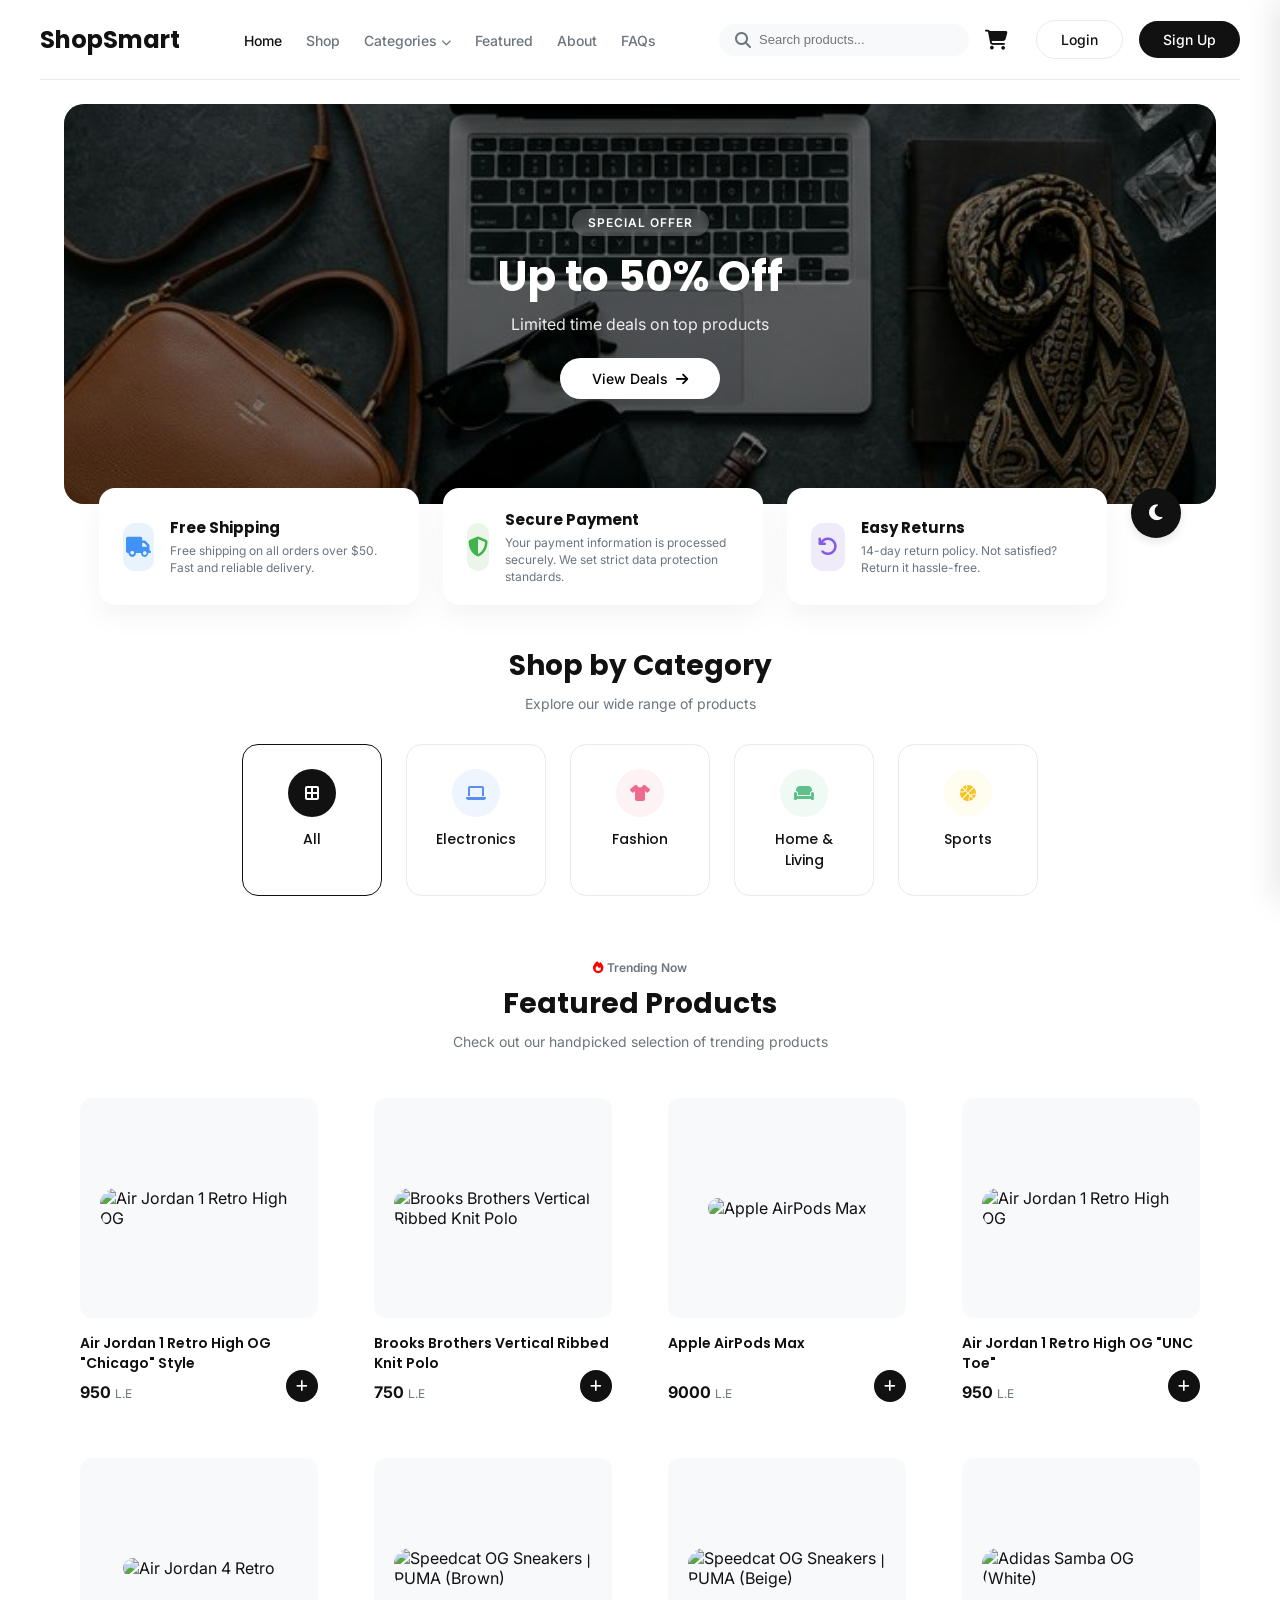
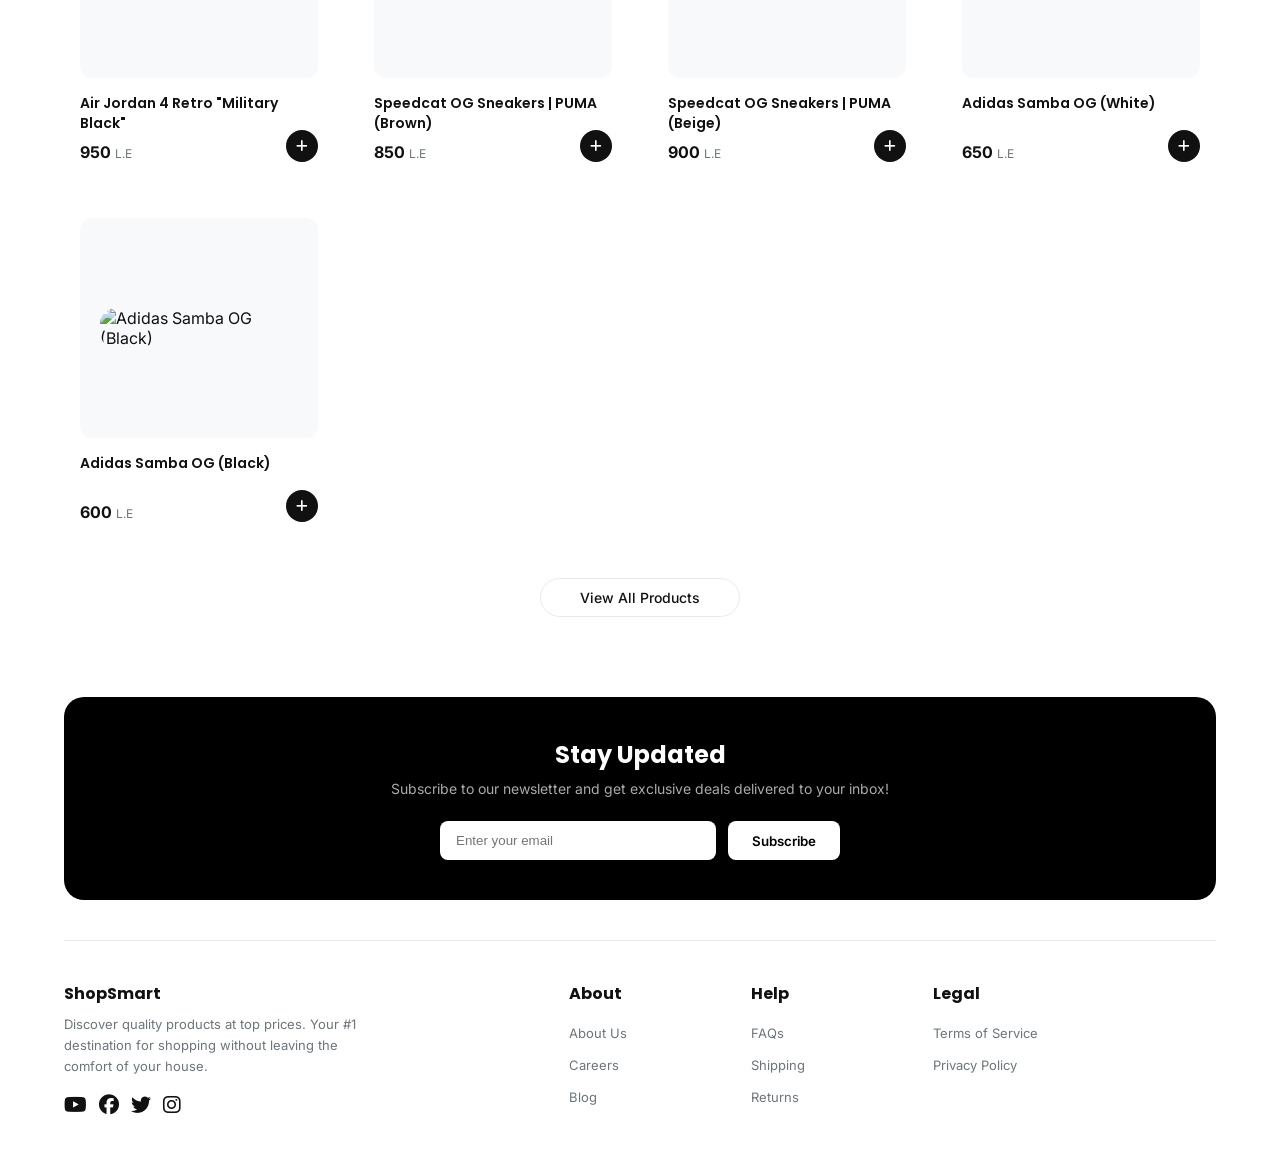
==== index.html @ 65238ae1 "Add files via upload" ====
<!DOCTYPE html>
<html lang="en">

<head>
    <meta charset="UTF-8">
    <meta name="viewport" content="width=device-width, initial-scale=1.0">
    <title>ShopSmart - Home</title>
    <link rel="stylesheet" href="style.css">
    <link rel="stylesheet" href="https://cdnjs.cloudflare.com/ajax/libs/font-awesome/6.4.0/css/all.min.css" />
</head>

<body>

    <header class="container navbar">
        <div class="nav-logo">ShopSmart</div>
        <ul class="nav-links">
            <li><a href="index.html" class="active">Home</a></li>
            <li><a href="#">Shop</a></li>
            <li><a href="#">Categories <i class="fa-solid fa-chevron-down" style="font-size: 10px;"></i></a></li>
            <li><a href="#">Featured</a></li>
            <li><a href="#">About</a></li>
            <li><a href="#">FAQs</a></li>
        </ul>
        <div class="nav-actions">
            <div class="search-bar">
                <i class="fa-solid fa-search" style="color:var(--text-muted)"></i>
                <input type="text" placeholder="Search products...">
            </div>
            <a href="#" class="cart-icon"
                style="position:relative; font-size: 20px; color: var(--text-main); margin-right: 12px;">
                <i class="fa-solid fa-cart-shopping"></i>
                <span class="cart-count"
                    style="position:absolute; top:-8px; right:-10px; background:var(--primary-color); color:#fff; font-size:10px; font-weight:bold; width:18px; height:18px; border-radius:50%; display:none; align-items:center; justify-content:center;">0</span>
            </a>
            <a href="login.html" class="btn btn-outline">Login</a>
            <a href="login.html" class="btn btn-dark">Sign Up</a>
        </div>
    </header>

    <main class="container">
        <section class="hero">
            <img src="assets/hero_bg.png" alt="Hero Background">
            <div class="hero-overlay"></div>
            <div class="hero-content">
                <span class="badge">SPECIAL OFFER</span>
                <h1>Up to 50% Off</h1>
                <p>Limited time deals on top products</p>
                <a href="#" class="btn btn-primary"
                    style="background:#fff; color:#000; padding: 12px 32px; border-radius: 30px;">View Deals <i
                        class="fa-solid fa-arrow-right" style="margin-left:8px"></i></a>
            </div>
        </section>

        <div class="features-container">
            <div class="feature-card">
                <div class="feature-icon blue"><i class="fa-solid fa-truck"></i></div>
                <div class="feature-text">
                    <h4>Free Shipping</h4>
                    <p>Free shipping on all orders over $50. Fast and reliable delivery.</p>
                </div>
            </div>
            <div class="feature-card">
                <div class="feature-icon green"><i class="fa-solid fa-shield-halved"></i></div>
                <div class="feature-text">
                    <h4>Secure Payment</h4>
                    <p>Your payment information is processed securely. We set strict data protection standards.</p>
                </div>
            </div>
            <div class="feature-card">
                <div class="feature-icon purple"><i class="fa-solid fa-arrow-rotate-left"></i></div>
                <div class="feature-text">
                    <h4>Easy Returns</h4>
                    <p>14-day return policy. Not satisfied? Return it hassle-free.</p>
                </div>
            </div>

            <button class="theme-toggle" id="themeToggleBtn"
                style="width:50px; height:50px; background:var(--text-main); color:var(--bg-color); border-radius:50%; box-shadow:0 4px 10px rgba(0,0,0,0.1); display:flex; align-items:center; justify-content:center; font-size:18px;">
                <i class="fa-solid fa-moon"></i>
            </button>
        </div>

        <section>
            <div class="section-header">
                <h2 class="poppins">Shop by Category</h2>
                <p>Explore our wide range of products</p>
            </div>
            <div class="categories">
                <div class="category-card" data-category="all" style="border-color: var(--text-main);">
                    <div class="category-icon" style="background:var(--text-main); color:var(--bg-color)"><i
                            class="fa-solid fa-border-all"></i></div>
                    <h4>All</h4>
                </div>
                <div class="category-card" data-category="electronics">
                    <div class="category-icon c1"><i class="fa-solid fa-laptop"></i></div>
                    <h4>Electronics</h4>
                </div>
                <div class="category-card" data-category="fashion">
                    <div class="category-icon c2"><i class="fa-solid fa-shirt"></i></div>
                    <h4>Fashion</h4>
                </div>
                <div class="category-card" data-category="home">
                    <div class="category-icon c3"><i class="fa-solid fa-couch"></i></div>
                    <h4>Home & Living</h4>
                </div>
                <div class="category-card" data-category="sports">
                    <div class="category-icon c4"><i class="fa-solid fa-basketball"></i></div>
                    <h4>Sports</h4>
                </div>
            </div>
        </section>

        <section>
            <div class="section-header">
                <span
                    style="color:var(--text-muted); font-size:12px; margin-bottom:8px; display:inline-block; font-weight:600;"><i
                        class="fa-solid fa-fire" style="color:red"></i> Trending Now</span>
                <h2 class="poppins">Featured Products</h2>
                <p>Check out our handpicked selection of trending products</p>
            </div>

            <div class="products-grid" id="productsGrid">
                <!-- Products injected by JS -->
            </div>

            <div class="text-center" style="margin-bottom: 80px;">
                <a href="#" class="btn btn-outline" style="min-width: 200px;">View All Products</a>
            </div>
        </section>

    </main>

    <footer class="container">
        <div class="newsletter-banner">
            <h2>Stay Updated</h2>
            <p>Subscribe to our newsletter and get exclusive deals delivered to your inbox!</p>
            <form class="newsletter-form">
                <input type="email" placeholder="Enter your email" required>
                <button type="submit">Subscribe</button>
            </form>
        </div>

        <div class="footer-links">
            <div class="footer-col" style="grid-column: span 2;">
                <h4 class="nav-logo" style="margin-bottom:8px">ShopSmart</h4>
                <p style="max-width:300px">Discover quality products at top prices. Your #1 destination for shopping
                    without leaving the comfort of your house.</p>
                <div class="social-icons">
                    <a href="#"><i class="fa-brands fa-youtube"></i></a>
                    <a href="#"><i class="fa-brands fa-facebook"></i></a>
                    <a href="#"><i class="fa-brands fa-twitter"></i></a>
                    <a href="#"><i class="fa-brands fa-instagram"></i></a>
                </div>
            </div>
            <div class="footer-col">
                <h4>About</h4>
                <ul>
                    <li><a href="#">About Us</a></li>
                    <li><a href="#">Careers</a></li>
                    <li><a href="#">Blog</a></li>
                </ul>
            </div>
            <div class="footer-col">
                <h4>Help</h4>
                <ul>
                    <li><a href="#">FAQs</a></li>
                    <li><a href="#">Shipping</a></li>
                    <li><a href="#">Returns</a></li>
                </ul>
            </div>
            <div class="footer-col">
                <h4>Legal</h4>
                <ul>
                    <li><a href="#">Terms of Service</a></li>
                    <li><a href="#">Privacy Policy</a></li>
                </ul>
            </div>
        </div>
    </footer>

    <script src="script.js"></script>
</body>

</html>
---- style.css ----
@import url('https://fonts.googleapis.com/css2?family=Poppins:wght@400;500;600;700&display=swap');
@import url('https://fonts.googleapis.com/css2?family=Inter:wght@400;500;600;700&display=swap');

:root {
    --primary-color: #fb3b4e;
    --bg-color: #ffffff;
    --bg-secondary: #f8f9fa;
    --text-main: #111111;
    --text-muted: #6c757d;
    --border-color: #eaeaea;
    --card-radius: 16px;
    --btn-radius: 8px;
    --transition: all 0.3s ease;
}

[data-theme="dark"] {
    --bg-color: #121212;
    --bg-secondary: #1e1e1e;
    --text-main: #ffffff;
    --text-muted: #a0a0a0;
    --border-color: #333333;
}

* {
    margin: 0;
    padding: 0;
    box-sizing: border-box;
}

body {
    font-family: 'Inter', sans-serif;
    background-color: var(--bg-color);
    color: var(--text-main);
    transition: var(--transition);
    -webkit-font-smoothing: antialiased;
}

h1,
h2,
h3,
h4,
.poppins {
    font-family: 'Poppins', sans-serif;
    color: var(--text-main);
}

a {
    text-decoration: none;
    color: inherit;
    transition: var(--transition);
}

button {
    cursor: pointer;
    border: none;
    outline: none;
    background: none;
    font-family: inherit;
    transition: var(--transition);
}

img {
    max-width: 100%;
    border-radius: var(--card-radius);
    display: block;
}

/* Utilities */
.container {
    max-width: 1200px;
    margin: 0 auto;
    padding: 0 24px;
}

.text-center {
    text-align: center;
}

.d-flex {
    display: flex;
}

.align-center {
    align-items: center;
}

.justify-between {
    justify-content: space-between;
}

.gap-1 {
    gap: 8px;
}

.gap-2 {
    gap: 16px;
}

.gap-3 {
    gap: 24px;
}

.gap-4 {
    gap: 32px;
}

.btn {
    display: inline-flex;
    align-items: center;
    justify-content: center;
    padding: 12px 24px;
    border-radius: var(--btn-radius);
    font-weight: 500;
    font-size: 14px;
}

.btn-primary {
    background-color: var(--primary-color);
    color: #fff;
    border-radius: 12px;
}

.btn-primary:hover {
    filter: brightness(0.9);
}

.btn-dark {
    background-color: var(--text-main);
    color: var(--bg-color);
    border-radius: 30px;
    padding: 10px 24px;
}

.btn-dark:hover {
    opacity: 0.8;
}

.btn-outline {
    border: 1px solid var(--border-color);
    background: transparent;
    color: var(--text-main);
    border-radius: 30px;
    padding: 10px 24px;
}

.btn-outline:hover {
    background: var(--bg-secondary);
}

/* Navbar */
.navbar {
    display: flex;
    align-items: center;
    justify-content: space-between;
    padding: 20px 0;
    border-bottom: 1px solid var(--border-color);
}

.nav-logo {
    font-size: 24px;
    font-weight: 700;
    font-family: 'Poppins', sans-serif;
}

.nav-links {
    display: flex;
    gap: 24px;
    list-style: none;
}

.nav-links a {
    font-size: 14px;
    font-weight: 500;
    color: var(--text-muted);
}

.nav-links a.active,
.nav-links a:hover {
    color: var(--text-main);
}

.nav-actions {
    display: flex;
    align-items: center;
    gap: 16px;
}

.search-bar {
    display: flex;
    align-items: center;
    background-color: var(--bg-secondary);
    border-radius: 30px;
    padding: 8px 16px;
    width: 250px;
}

.search-bar input {
    border: none;
    background: transparent;
    outline: none;
    width: 100%;
    font-size: 13px;
    color: var(--text-main);
    margin-left: 8px;
}

/* Hero Section */
.hero {
    position: relative;
    border-radius: 20px;
    overflow: hidden;
    margin: 24px 0;
    height: 400px;
    display: flex;
    align-items: center;
    justify-content: center;
}

.hero img {
    position: absolute;
    top: 0;
    left: 0;
    width: 100%;
    height: 100%;
    object-fit: cover;
    z-index: 1;
    border-radius: 0;
}

.hero-overlay {
    position: absolute;
    top: 0;
    left: 0;
    width: 100%;
    height: 100%;
    background: rgba(0, 0, 0, 0.5);
    z-index: 2;
}

.hero-content {
    position: relative;
    z-index: 3;
    text-align: center;
    color: #fff;
    max-width: 500px;
}

.badge {
    background: rgba(255, 255, 255, 0.2);
    backdrop-filter: blur(5px);
    padding: 6px 16px;
    border-radius: 20px;
    font-size: 12px;
    font-weight: 600;
    text-transform: uppercase;
    letter-spacing: 1px;
    display: inline-block;
    margin-bottom: 16px;
}

.hero h1 {
    font-size: 42px;
    line-height: 1.2;
    margin-bottom: 12px;
    color: #fff;
}

.hero p {
    font-size: 16px;
    margin-bottom: 24px;
    opacity: 0.9;
}

/* Features */
.features-container {
    display: flex;
    justify-content: center;
    gap: 24px;
    margin: -40px auto 40px;
    position: relative;
    z-index: 10;
}

.feature-card {
    background: var(--bg-color);
    padding: 20px 24px;
    border-radius: 16px;
    display: flex;
    align-items: center;
    gap: 16px;
    box-shadow: 0 10px 30px rgba(0, 0, 0, 0.05);
    flex: 1;
    max-width: 320px;
}

.feature-icon {
    width: 48px;
    height: 48px;
    border-radius: 12px;
    display: flex;
    align-items: center;
    justify-content: center;
    font-size: 20px;
}

.feature-icon.blue {
    background: #e8f3fc;
    color: #4092f6;
}

.feature-icon.green {
    background: #eaf6ea;
    color: #42b24c;
}

.feature-icon.purple {
    background: #f0ebf8;
    color: #825ce5;
}

.feature-text h4 {
    font-size: 15px;
    margin-bottom: 4px;
}

.feature-text p {
    font-size: 12px;
    color: var(--text-muted);
    line-height: 1.4;
}

/* Categories */
.section-header {
    text-align: center;
    margin-bottom: 32px;
}

.section-header h2 {
    font-size: 28px;
    margin-bottom: 8px;
}

.section-header p {
    color: var(--text-muted);
    font-size: 14px;
}

.categories {
    display: flex;
    justify-content: center;
    gap: 24px;
    margin-bottom: 60px;
}

.category-card {
    background: var(--bg-color);
    border: 1px solid var(--border-color);
    padding: 24px;
    border-radius: 16px;
    text-align: center;
    width: 140px;
    transition: var(--transition);
    cursor: pointer;
}

.category-card:hover {
    border-color: var(--text-main);
}

.category-icon {
    width: 48px;
    height: 48px;
    border-radius: 50%;
    margin: 0 auto 12px;
    display: flex;
    align-items: center;
    justify-content: center;
}

.category-icon.c1 {
    background: #eef5ff;
    color: #588ff2;
}

.category-icon.c2 {
    background: #fdf2f4;
    color: #f06a8e;
}

.category-icon.c3 {
    background: #eefaf3;
    color: #5ec08b;
}

.category-icon.c4 {
    background: #fffcf0;
    color: #f4c424;
}

.category-card h4 {
    font-size: 14px;
    font-weight: 500;
}

/* Products Grid */
.products-grid {
    display: grid;
    grid-template-columns: repeat(4, 1fr);
    gap: 24px;
    margin-bottom: 40px;
}

.product-card {
    background: var(--bg-color);
    border-radius: 16px;
    padding: 16px;
    position: relative;
    transition: var(--transition);
}

.product-card:hover {
    transform: translateY(-4px);
    box-shadow: 0 10px 20px rgba(0, 0, 0, 0.05);
}

.product-img-wrap {
    background: var(--bg-secondary);
    border-radius: 12px;
    padding: 20px;
    height: 220px;
    display: flex;
    align-items: center;
    justify-content: center;
    margin-bottom: 16px;
}

.product-img-wrap img {
    max-height: 100%;
    object-fit: contain;
    mix-blend-mode: multiply;
    /* Removes white bg from stock imgs */
}

[data-theme="dark"] .product-img-wrap img {
    mix-blend-mode: normal;
}

.product-title {
    font-size: 14px;
    font-weight: 600;
    margin-bottom: 8px;
    line-height: 1.4;
    height: 40px;
    overflow: hidden;
}

.product-price {
    font-weight: 700;
    font-size: 16px;
}

.product-price span {
    font-size: 12px;
    font-weight: 400;
    color: var(--text-muted);
}

.add-to-cart-btn {
    position: absolute;
    bottom: 16px;
    right: 16px;
    width: 32px;
    height: 32px;
    background: var(--text-main);
    color: var(--bg-color);
    border-radius: 50%;
    display: flex;
    align-items: center;
    justify-content: center;
}

/* Footer */
.newsletter-banner {
    background: #000;
    color: #fff;
    border-radius: 20px;
    padding: 40px;
    text-align: center;
    margin-bottom: 40px;
}

.newsletter-banner h2 {
    color: #fff;
    margin-bottom: 8px;
}

.newsletter-banner p {
    color: #aaa;
    margin-bottom: 24px;
    font-size: 14px;
}

.newsletter-form {
    display: flex;
    justify-content: center;
    gap: 12px;
    max-width: 400px;
    margin: 0 auto;
}

.newsletter-form input {
    flex: 1;
    padding: 12px 16px;
    border-radius: 8px;
    border: none;
    outline: none;
}

.newsletter-form button {
    background: #fff;
    color: #000;
    font-weight: 600;
    border-radius: 8px;
    padding: 0 24px;
}

.footer-links {
    display: grid;
    grid-template-columns: 2fr 1fr 1fr 1fr 2fr;
    gap: 40px;
    padding: 40px 0;
    border-top: 1px solid var(--border-color);
}

.footer-col h4 {
    font-size: 16px;
    margin-bottom: 16px;
}

.footer-col p {
    font-size: 13px;
    color: var(--text-muted);
    line-height: 1.6;
    margin-bottom: 16px;
}

.footer-col ul {
    list-style: none;
}

.footer-col ul li {
    margin-bottom: 12px;
}

.footer-col ul a {
    font-size: 13px;
    color: var(--text-muted);
}

.footer-col ul a:hover {
    color: var(--text-main);
}

.social-icons {
    display: flex;
    gap: 12px;
}

.social-icons a {
    color: var(--text-main);
    font-size: 20px;
}

/* Login Page Styles */
.login-split {
    display: flex;
    height: 100vh;
    width: 100%;
}

.login-left {
    flex: 1;
    background: linear-gradient(135deg, #dfa4f8, #a87df2);
    display: flex;
    align-items: center;
    justify-content: center;
    padding: 40px;
    position: relative;
}

.login-left img {
    width: 80%;
    max-width: 600px;
    object-fit: cover;
    border-radius: 24px;
    box-shadow: 0 20px 40px rgba(0, 0, 0, 0.15);
}

.login-right {
    flex: 1;
    background: var(--bg-color);
    display: flex;
    flex-direction: column;
    padding: 40px;
    position: relative;
}

.login-header {
    text-align: right;
    font-size: 13px;
}

.login-header span {
    color: var(--text-muted);
}

.login-header a {
    color: var(--primary-color);
    font-weight: 500;
}

.login-form-wrapper {
    margin: auto;
    max-width: 400px;
    width: 100%;
}

.login-form-wrapper h1 {
    font-size: 36px;
    margin-bottom: 8px;
}

.login-form-wrapper p {
    color: var(--text-muted);
    margin-bottom: 32px;
    font-size: 15px;
}

.input-group {
    margin-bottom: 20px;
    position: relative;
}

.input-group input {
    width: 100%;
    padding: 16px 20px;
    border-radius: 12px;
    border: 1px solid transparent;
    background: var(--bg-secondary);
    font-size: 14px;
    color: var(--text-main);
    outline: none;
    font-family: inherit;
    transition: var(--transition);
}

.input-group input:focus {
    border-color: var(--primary-color);
}

.recovery-link {
    display: block;
    text-align: right;
    font-size: 12px;
    color: var(--text-muted);
    margin-bottom: 24px;
}

.login-btn {
    width: 100%;
    padding: 16px;
    font-size: 16px;
    font-weight: 600;
    border-radius: 12px;
    background: var(--primary-color);
    color: #fff;
    box-shadow: 0 8px 20px rgba(251, 59, 78, 0.3);
    margin-bottom: 32px;
}

.login-btn:hover {
    box-shadow: 0 4px 10px rgba(251, 59, 78, 0.2);
    transform: translateY(-2px);
}

.divider {
    text-align: center;
    position: relative;
    margin-bottom: 24px;
}

.divider::before {
    content: "";
    position: absolute;
    left: 0;
    top: 50%;
    width: 100%;
    height: 1px;
    background: var(--border-color);
    z-index: 1;
}

.divider span {
    background: var(--bg-color);
    padding: 0 16px;
    position: relative;
    z-index: 2;
    font-size: 13px;
    color: var(--text-muted);
}

.social-login {
    display: flex;
    justify-content: center;
    gap: 16px;
}

.social-btn {
    width: 48px;
    height: 48px;
    border-radius: 12px;
    background: var(--bg-secondary);
    display: flex;
    align-items: center;
    justify-content: center;
    color: var(--text-main);
    font-size: 20px;
}

.social-btn:hover {
    background: var(--border-color);
}

.theme-toggle-fixed {
    position: fixed;
    bottom: 24px;
    right: 24px;
    width: 48px;
    height: 48px;
    border-radius: 50%;
    background: var(--text-main);
    color: var(--bg-color);
    display: flex;
    align-items: center;
    justify-content: center;
    font-size: 20px;
    z-index: 100;
    box-shadow: 0 4px 12px rgba(0, 0, 0, 0.1);
}

/* Product Details */
.product-page-nav {
    font-size: 13px;
    color: var(--text-muted);
    margin-bottom: 32px;
}

.product-page-nav span {
    color: var(--text-main);
}

.product-details-wrap {
    display: flex;
    gap: 40px;
    margin-bottom: 60px;
}

.product-gallery {
    flex: 1;
}

.main-img {
    background: var(--bg-secondary);
    border-radius: 20px;
    padding: 40px;
    height: 400px;
    display: flex;
    align-items: center;
    justify-content: center;
    margin-bottom: 16px;
}

.main-img img {
    max-height: 100%;
    object-fit: contain;
    mix-blend-mode: multiply;
}

[data-theme="dark"] .main-img img {
    mix-blend-mode: normal;
}

.thumbnails {
    display: flex;
    gap: 12px;
}

.thumb {
    width: 80px;
    height: 80px;
    background: var(--bg-secondary);
    border-radius: 12px;
    padding: 8px;
    cursor: pointer;
    border: 2px solid transparent;
}

.thumb.active {
    border-color: var(--text-main);
}

.thumb img {
    width: 100%;
    height: 100%;
    object-fit: contain;
    mix-blend-mode: multiply;
}

[data-theme="dark"] .thumb img {
    mix-blend-mode: normal;
}

.product-info {
    flex: 1;
    padding: 20px 0;
}

.tags {
    display: flex;
    gap: 16px;
    margin-bottom: 16px;
}

.tag {
    font-size: 12px;
    font-weight: 500;
    display: flex;
    align-items: center;
    gap: 6px;
}

.product-info h1 {
    font-size: 32px;
    margin-bottom: 16px;
    line-height: 1.2;
}

.product-info .price {
    font-size: 24px;
    font-weight: 700;
    margin-bottom: 24px;
}

.product-info .price span {
    font-size: 14px;
    font-weight: 400;
    color: var(--text-muted);
}

.product-info p.desc {
    font-size: 14px;
    color: var(--text-muted);
    line-height: 1.6;
    margin-bottom: 32px;
}

.product-actions {
    display: flex;
    gap: 16px;
    margin-bottom: 32px;
}

.add-btn {
    flex: 1;
    background: var(--text-main);
    color: var(--bg-color);
    font-size: 16px;
    font-weight: 600;
    border-radius: 12px;
    padding: 16px;
    display: flex;
    align-items: center;
    justify-content: center;
    gap: 8px;
}

.fav-btn {
    width: 56px;
    height: 56px;
    border: 1px solid var(--border-color);
    border-radius: 12px;
    display: flex;
    align-items: center;
    justify-content: center;
    font-size: 20px;
    color: var(--text-muted);
}

.fav-btn:hover {
    border-color: var(--text-main);
    color: var(--primary-color);
}

.features-list {
    display: flex;
    flex-direction: column;
    gap: 16px;
}

.f-item {
    display: flex;
    align-items: center;
    gap: 12px;
    font-size: 13px;
    color: var(--text-main);
}

.f-item i {
    font-size: 18px;
    color: var(--text-muted);
}

/* Cart Sidebar */
.cart-sidebar {
    position: fixed;
    top: 0;
    right: -400px;
    width: 400px;
    max-width: 100vw;
    height: 100vh;
    background: var(--bg-color);
    box-shadow: -5px 0 30px rgba(0, 0, 0, 0.1);
    z-index: 10000;
    transition: var(--transition);
    display: flex;
    flex-direction: column;
}

.cart-sidebar.open {
    right: 0;
}

.cart-overlay {
    position: fixed;
    top: 0;
    left: 0;
    width: 100vw;
    height: 100vh;
    background: rgba(0, 0, 0, 0.5);
    z-index: 9999;
    opacity: 0;
    pointer-events: none;
    transition: var(--transition);
}

.cart-overlay.open {
    opacity: 1;
    pointer-events: auto;
}

.cart-header {
    display: flex;
    justify-content: space-between;
    align-items: center;
    padding: 24px;
    border-bottom: 1px solid var(--border-color);
}

.cart-header h2 {
    font-size: 20px;
}

.close-cart {
    font-size: 24px;
    cursor: pointer;
    color: var(--text-muted);
}

.close-cart:hover {
    color: var(--text-main);
}

.cart-items {
    flex: 1;
    overflow-y: auto;
    display: flex;
    flex-direction: column;
    gap: 16px;
    padding: 24px;
}

.cart-item {
    display: flex;
    gap: 16px;
    align-items: center;
    border-bottom: 1px solid var(--border-color);
    padding-bottom: 16px;
}

.cart-img {
    width: 80px;
    height: 80px;
    border-radius: 8px;
    object-fit: contain;
    background: var(--bg-secondary);
}

.cart-item-info {
    flex: 1;
}

.cart-item-title {
    font-size: 14px;
    font-weight: 600;
    margin-bottom: 4px;
    display: -webkit-box;
    -webkit-line-clamp: 2;
    -webkit-box-orient: vertical;
    overflow: hidden;
}

.cart-item-price {
    font-size: 14px;
    color: var(--text-muted);
    font-weight: 600;
}

.cart-item-actions {
    display: flex;
    align-items: center;
    justify-content: space-between;
    margin-top: 8px;
}

.qty-controls {
    display: flex;
    align-items: center;
    gap: 8px;
}

.qty-btn {
    width: 28px;
    height: 28px;
    border-radius: 4px;
    background: var(--bg-secondary);
    border: none;
    display: flex;
    align-items: center;
    justify-content: center;
    font-size: 14px;
    cursor: pointer;
}

.qty-btn:hover {
    background: var(--border-color);
}

.remove-item {
    color: var(--primary-color);
    font-size: 12px;
    cursor: pointer;
    font-weight: 600;
    border: none;
    background: transparent;
}

.remove-item:hover {
    text-decoration: underline;
}

.cart-footer {
    padding: 24px;
    border-top: 1px solid var(--border-color);
    background: var(--bg-color);
}

.cart-total {
    display: flex;
    justify-content: space-between;
    font-size: 18px;
    font-weight: 700;
    margin-bottom: 16px;
}

.checkout-btn {
    width: 100%;
    padding: 16px;
    background: var(--text-main);
    color: var(--bg-color);
    font-weight: 600;
    border-radius: 12px;
    text-align: center;
    border: none;
    cursor: pointer;
}

.checkout-btn:hover {
    opacity: 0.9;
}

/* Toast */
.toast-container {
    position: fixed;
    bottom: 24px;
    left: 24px;
    z-index: 11000;
    display: flex;
    flex-direction: column;
    gap: 12px;
}

.toast {
    background: var(--text-main);
    color: var(--bg-color);
    padding: 12px 24px;
    border-radius: 8px;
    font-size: 14px;
    font-weight: 500;
    box-shadow: 0 4px 12px rgba(0, 0, 0, 0.15);
    animation: slideUp 0.3s ease forwards;
    opacity: 0;
    transform: translateY(20px);
}

@keyframes slideUp {
    to {
        opacity: 1;
        transform: translateY(0);
    }
}
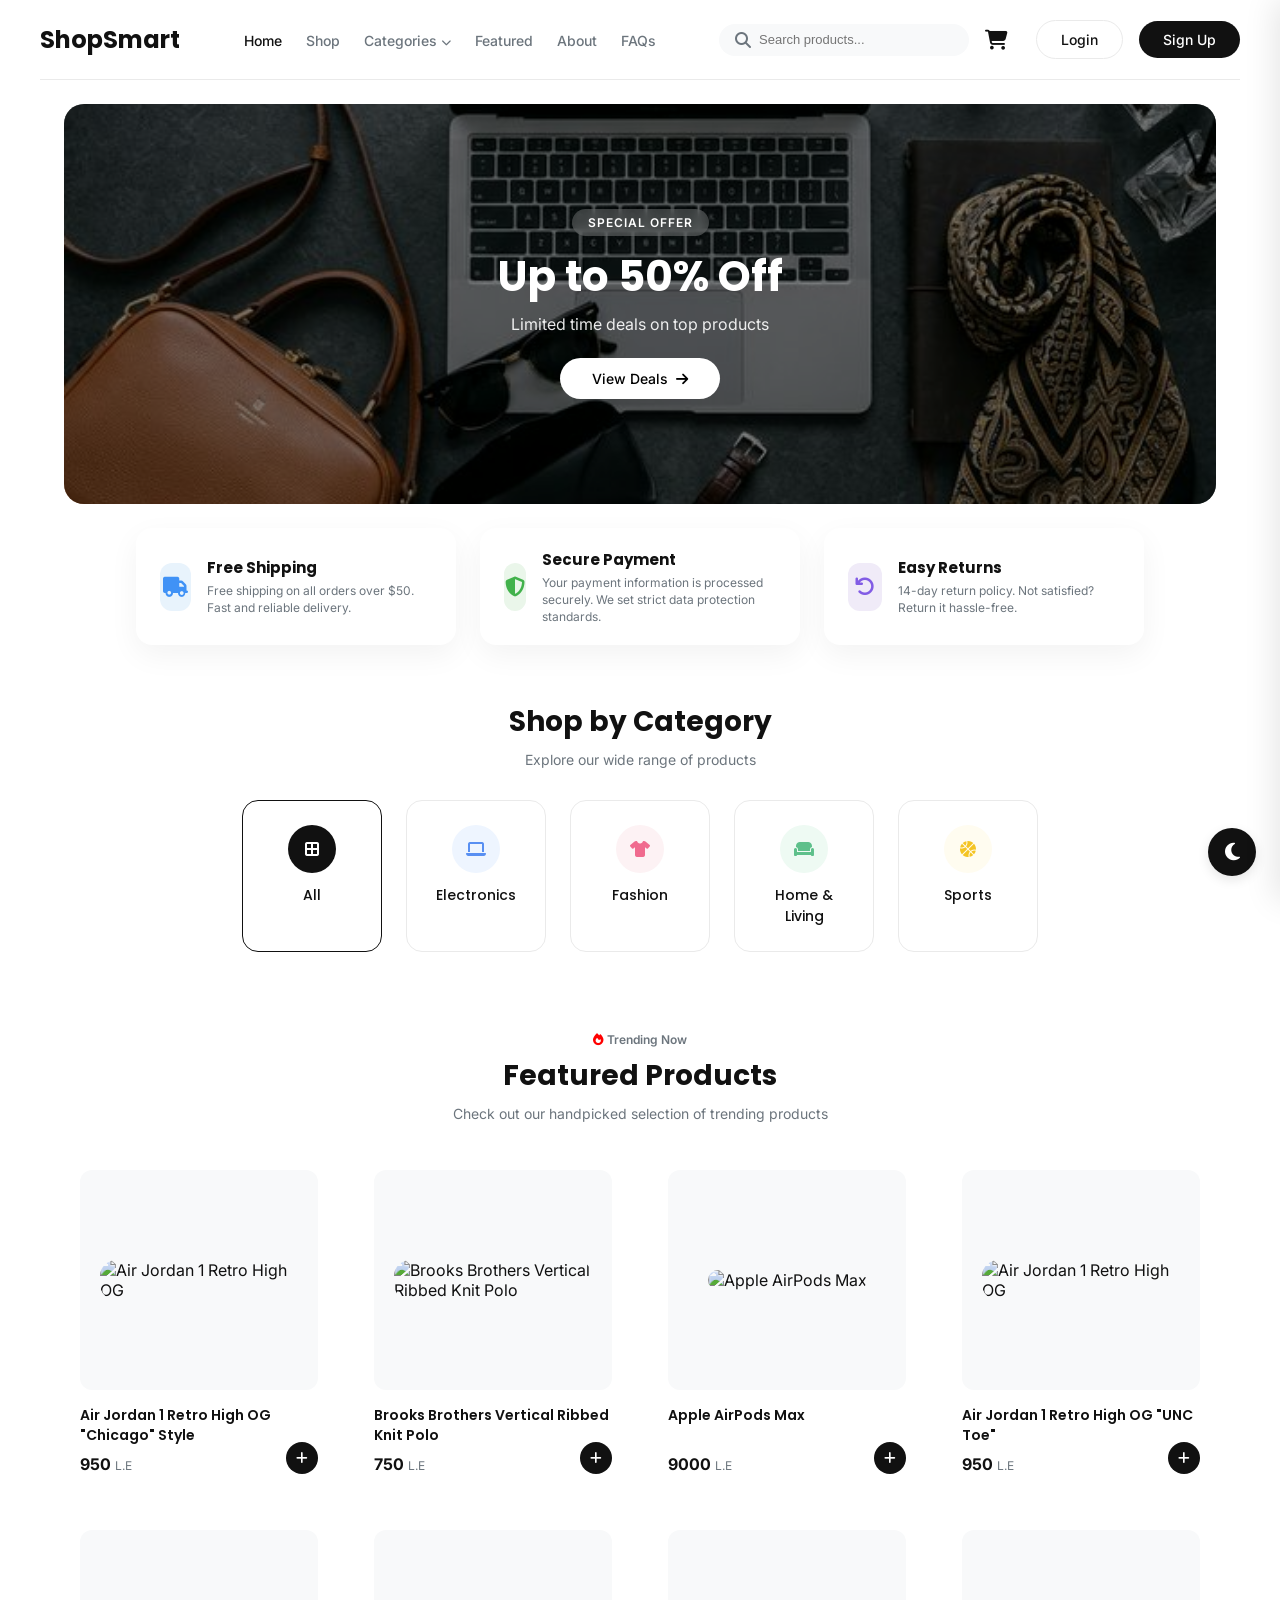
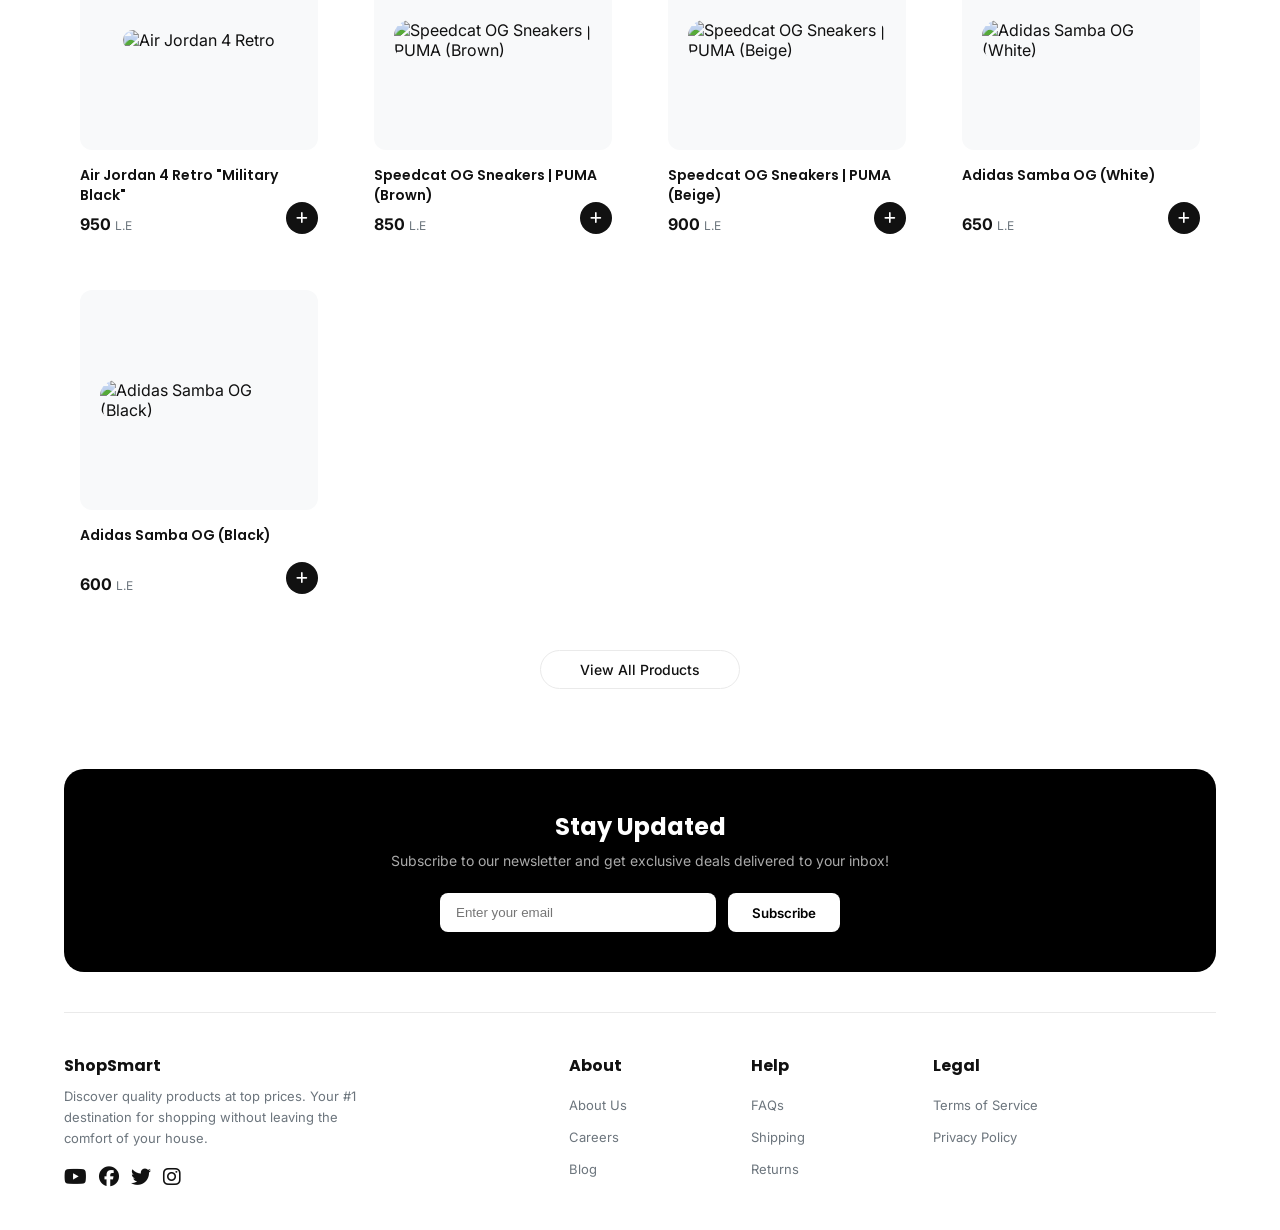
==== commit c992618b: "Add files via upload" ====
--- a/index.html
+++ b/index.html
@@ -13,13 +13,17 @@
 
     <header class="container navbar">
         <div class="nav-logo">ShopSmart</div>
-        <ul class="nav-links">
+        <ul class="nav-links" id="navLinks">
             <li><a href="index.html" class="active">Home</a></li>
             <li><a href="#">Shop</a></li>
             <li><a href="#">Categories <i class="fa-solid fa-chevron-down" style="font-size: 10px;"></i></a></li>
             <li><a href="#">Featured</a></li>
             <li><a href="#">About</a></li>
             <li><a href="#">FAQs</a></li>
+            <li class="mobile-nav-buttons">
+                <a href="login.html" class="btn btn-outline">Login</a>
+                <a href="login.html" class="btn btn-dark">Sign Up</a>
+            </li>
         </ul>
         <div class="nav-actions">
             <div class="search-bar">
@@ -32,8 +36,11 @@
                 <span class="cart-count"
                     style="position:absolute; top:-8px; right:-10px; background:var(--primary-color); color:#fff; font-size:10px; font-weight:bold; width:18px; height:18px; border-radius:50%; display:none; align-items:center; justify-content:center;">0</span>
             </a>
-            <a href="login.html" class="btn btn-outline">Login</a>
-            <a href="login.html" class="btn btn-dark">Sign Up</a>
+            <a href="login.html" class="btn btn-outline desktop-only">Login</a>
+            <a href="login.html" class="btn btn-dark desktop-only">Sign Up</a>
+            <button class="mobile-menu-btn" id="mobileMenuBtn" aria-label="Toggle menu">
+                <i class="fa-solid fa-bars"></i>
+            </button>
         </div>
     </header>
 
@@ -73,11 +80,6 @@
                     <p>14-day return policy. Not satisfied? Return it hassle-free.</p>
                 </div>
             </div>
-
-            <button class="theme-toggle" id="themeToggleBtn"
-                style="width:50px; height:50px; background:var(--text-main); color:var(--bg-color); border-radius:50%; box-shadow:0 4px 10px rgba(0,0,0,0.1); display:flex; align-items:center; justify-content:center; font-size:18px;">
-                <i class="fa-solid fa-moon"></i>
-            </button>
         </div>
 
         <section>
@@ -178,6 +180,10 @@
         </div>
     </footer>
 
+    <button class="theme-toggle-fixed" id="themeToggleBtn">
+        <i class="fa-solid fa-moon"></i>
+    </button>
+
     <script src="script.js"></script>
 </body>
 
--- a/style.css
+++ b/style.css
@@ -27,12 +27,17 @@
     box-sizing: border-box;
 }
 
+html {
+    overflow-x: hidden;
+}
+
 body {
     font-family: 'Inter', sans-serif;
     background-color: var(--bg-color);
     color: var(--text-main);
     transition: var(--transition);
     -webkit-font-smoothing: antialiased;
+    overflow-x: hidden;
 }
 
 h1,
@@ -276,7 +281,7 @@
     display: flex;
     justify-content: center;
     gap: 24px;
-    margin: -40px auto 40px;
+    margin: 24px auto 40px;
     position: relative;
     z-index: 10;
 }
@@ -333,6 +338,7 @@
 .section-header {
     text-align: center;
     margin-bottom: 32px;
+    padding-top: 16px;
 }
 
 .section-header h2 {
@@ -924,20 +930,21 @@
 .cart-sidebar {
     position: fixed;
     top: 0;
-    right: -400px;
+    right: 0;
+    transform: translateX(100%);
     width: 400px;
     max-width: 100vw;
     height: 100vh;
     background: var(--bg-color);
     box-shadow: -5px 0 30px rgba(0, 0, 0, 0.1);
     z-index: 10000;
-    transition: var(--transition);
+    transition: transform 0.3s cubic-bezier(0.4, 0, 0.2, 1);
     display: flex;
     flex-direction: column;
 }
 
 .cart-sidebar.open {
-    right: 0;
+    transform: translateX(0);
 }
 
 .cart-overlay {
@@ -1127,4 +1134,466 @@
         opacity: 1;
         transform: translateY(0);
     }
-}+}
+
+/* ==========================================
+   Mobile & Responsive Styles
+   ========================================== */
+
+/* Mobile Menu & Utility Defaults */
+.mobile-menu-btn {
+    display: none;
+    font-size: 20px;
+    color: var(--text-main);
+    background: var(--bg-secondary);
+    border: none;
+    border-radius: 8px;
+    width: 40px;
+    height: 40px;
+    align-items: center;
+    justify-content: center;
+    cursor: pointer;
+    transition: var(--transition);
+}
+
+.mobile-menu-btn:hover {
+    background: var(--border-color);
+}
+
+.mobile-nav-buttons {
+    display: none;
+}
+
+.nav-overlay {
+    position: fixed;
+    top: 0;
+    left: 0;
+    width: 100vw;
+    height: 100vh;
+    background: rgba(0, 0, 0, 0.5);
+    backdrop-filter: blur(4px);
+    z-index: 999;
+    opacity: 0;
+    pointer-events: none;
+    transition: var(--transition);
+}
+
+.nav-overlay.active {
+    opacity: 1;
+    pointer-events: auto;
+}
+
+/* Tablet Breakpoint (<= 1024px) */
+@media (max-width: 1024px) {
+    .container {
+        padding: 0 20px;
+    }
+
+    .products-grid {
+        grid-template-columns: repeat(3, 1fr);
+        gap: 20px;
+    }
+
+    .footer-links {
+        grid-template-columns: repeat(3, 1fr);
+        gap: 30px;
+    }
+
+    .footer-col[style*="grid-column: span 2"] {
+        grid-column: span 3 !important;
+    }
+
+    .search-bar {
+        width: 190px;
+    }
+}
+
+/* Mobile Breakpoint (<= 768px) */
+@media (max-width: 768px) {
+    .desktop-only {
+        display: none !important;
+    }
+
+    main.container {
+        padding-bottom: 32px;
+    }
+
+    section {
+        margin-bottom: 8px;
+    }
+
+    .mobile-menu-btn {
+        display: flex;
+    }
+
+    .navbar {
+        padding: 16px 0;
+        position: relative;
+    }
+
+    .nav-logo {
+        font-size: 20px;
+    }
+
+    .nav-actions {
+        gap: 10px;
+    }
+
+    .search-bar {
+        width: 140px;
+        padding: 6px 12px;
+    }
+
+    .search-bar input {
+        font-size: 12px;
+    }
+
+    /* Mobile Side Navigation Drawer */
+    .nav-links {
+        position: fixed;
+        top: 0;
+        right: 0;
+        transform: translateX(100%);
+        width: 280px;
+        height: 100vh;
+        background: var(--bg-color);
+        flex-direction: column;
+        padding: 70px 24px 32px;
+        gap: 0;
+        box-shadow: -8px 0 30px rgba(0, 0, 0, 0.15);
+        z-index: 1000;
+        transition: transform 0.3s cubic-bezier(0.4, 0, 0.2, 1);
+        overflow-y: auto;
+        overflow-x: hidden;
+    }
+
+    .nav-links.active {
+        transform: translateX(0);
+    }
+
+    .nav-links li a {
+        font-size: 16px;
+        font-weight: 600;
+        display: block;
+        padding: 10px 0;
+        border-bottom: 1px solid var(--border-color);
+    }
+
+    .mobile-nav-buttons {
+        display: flex;
+        flex-direction: column;
+        gap: 12px;
+        margin-top: 20px;
+        padding-top: 16px;
+    }
+
+    .mobile-nav-buttons .btn {
+        width: 100%;
+        text-align: center;
+        justify-content: center;
+        display: flex;
+    }
+
+    /* Hero Section Mobile */
+    .hero {
+        height: 320px;
+        margin: 16px 0 24px;
+        border-radius: 16px;
+    }
+
+    .hero-content {
+        padding: 0 16px;
+    }
+
+    .hero h1 {
+        font-size: 28px;
+        margin-bottom: 8px;
+    }
+
+    .hero p {
+        font-size: 14px;
+        margin-bottom: 16px;
+    }
+
+    .badge {
+        font-size: 10px;
+        padding: 4px 12px;
+        margin-bottom: 12px;
+    }
+
+    /* Features Mobile */
+    .features-container {
+        flex-direction: column;
+        margin: 16px 0 32px;
+        gap: 12px;
+        align-items: stretch;
+        z-index: auto;
+    }
+
+    .feature-card {
+        max-width: 100%;
+    }
+
+    /* Categories Mobile Horizontal Scroll */
+    .categories {
+        display: flex;
+        overflow-x: auto;
+        justify-content: flex-start;
+        gap: 12px;
+        padding: 4px 0 16px;
+        margin-bottom: 40px;
+        -webkit-overflow-scrolling: touch;
+        scroll-snap-type: x mandatory;
+        scrollbar-width: none;
+    }
+
+    .categories::-webkit-scrollbar {
+        display: none;
+    }
+
+    .category-card {
+        min-width: 110px;
+        width: 110px;
+        padding: 16px 8px;
+        scroll-snap-align: start;
+        flex-shrink: 0;
+    }
+
+    .category-icon {
+        width: 42px;
+        height: 42px;
+        font-size: 16px;
+        margin-bottom: 8px;
+    }
+
+    .category-card h4 {
+        font-size: 12px;
+    }
+
+    /* Products Grid Mobile (2 Columns) */
+    .products-grid {
+        grid-template-columns: repeat(2, 1fr);
+        gap: 14px;
+        margin-bottom: 30px;
+    }
+
+    .product-card {
+        padding: 12px;
+        border-radius: 14px;
+    }
+
+    .product-img-wrap {
+        height: 150px;
+        padding: 12px;
+        margin-bottom: 10px;
+        border-radius: 10px;
+    }
+
+    .product-title {
+        font-size: 12px;
+        height: 34px;
+        margin-bottom: 4px;
+    }
+
+    .product-price {
+        font-size: 14px;
+    }
+
+    .add-to-cart-btn {
+        width: 30px;
+        height: 30px;
+        font-size: 12px;
+        bottom: 12px;
+        right: 12px;
+    }
+
+    /* Newsletter Banner Mobile */
+    .newsletter-banner {
+        padding: 28px 16px;
+        border-radius: 16px;
+        margin-bottom: 32px;
+    }
+
+    .newsletter-banner h2 {
+        font-size: 22px;
+    }
+
+    .newsletter-form {
+        flex-direction: column;
+        max-width: 100%;
+        gap: 10px;
+    }
+
+    .newsletter-form input {
+        width: 100%;
+        text-align: center;
+    }
+
+    .newsletter-form button {
+        width: 100%;
+        padding: 12px;
+    }
+
+    /* Footer Mobile */
+    .footer-links {
+        grid-template-columns: 1fr;
+        gap: 24px;
+        text-align: center;
+        padding: 30px 0;
+    }
+
+    .footer-col[style*="grid-column: span 2"] {
+        grid-column: span 1 !important;
+    }
+
+    .footer-col p {
+        margin: 0 auto 16px;
+    }
+
+    .social-icons {
+        justify-content: center;
+    }
+
+    /* Product Page Mobile */
+    .product-details-wrap {
+        flex-direction: column;
+        gap: 24px;
+        margin-bottom: 40px;
+    }
+
+    .main-img {
+        height: 280px;
+        padding: 20px;
+        border-radius: 16px;
+    }
+
+    .thumbnails {
+        justify-content: center;
+        gap: 8px;
+    }
+
+    .thumb {
+        width: 64px;
+        height: 64px;
+    }
+
+    .product-info h1 {
+        font-size: 22px;
+        margin-bottom: 12px;
+    }
+
+    .product-info .price {
+        font-size: 20px;
+        margin-bottom: 16px;
+    }
+
+    .product-actions {
+        gap: 12px;
+    }
+
+    .add-btn {
+        font-size: 14px;
+        padding: 14px;
+    }
+
+    .fav-btn {
+        width: 48px;
+        height: 48px;
+    }
+
+    /* Login Page Mobile */
+    .login-split {
+        flex-direction: column;
+        height: auto;
+        min-height: 100vh;
+    }
+
+    .login-left {
+        flex: none;
+        height: 180px;
+        padding: 20px;
+    }
+
+    .login-left img {
+        max-height: 130px;
+        width: auto;
+        max-width: 80%;
+    }
+
+    .login-right {
+        flex: 1;
+        padding: 28px 20px;
+    }
+
+    .login-form-wrapper h1 {
+        font-size: 26px;
+    }
+
+    /* Cart Sidebar Mobile - Full width slide from right */
+    .cart-sidebar {
+        width: 100vw;
+        max-width: 100vw;
+    }
+}
+
+/* Extra Small Screens (<= 480px) */
+@media (max-width: 480px) {
+    .container {
+        padding: 0 14px;
+    }
+
+    .search-bar {
+        width: 110px;
+        padding: 5px 10px;
+    }
+
+    .search-bar input {
+        font-size: 11px;
+    }
+
+    .hero {
+        height: 260px;
+    }
+
+    .hero h1 {
+        font-size: 22px;
+    }
+
+    .hero p {
+        font-size: 13px;
+    }
+
+    .products-grid {
+        grid-template-columns: repeat(2, 1fr);
+        gap: 10px;
+    }
+
+    .product-card {
+        padding: 10px;
+    }
+
+    .product-img-wrap {
+        height: 130px;
+        padding: 8px;
+    }
+
+    .product-title {
+        font-size: 11px;
+        height: 30px;
+    }
+
+    .product-price {
+        font-size: 13px;
+    }
+
+    .toast-container {
+        left: 14px;
+        right: 14px;
+        bottom: 14px;
+    }
+
+    .toast {
+        text-align: center;
+        width: 100%;
+    }
+}
